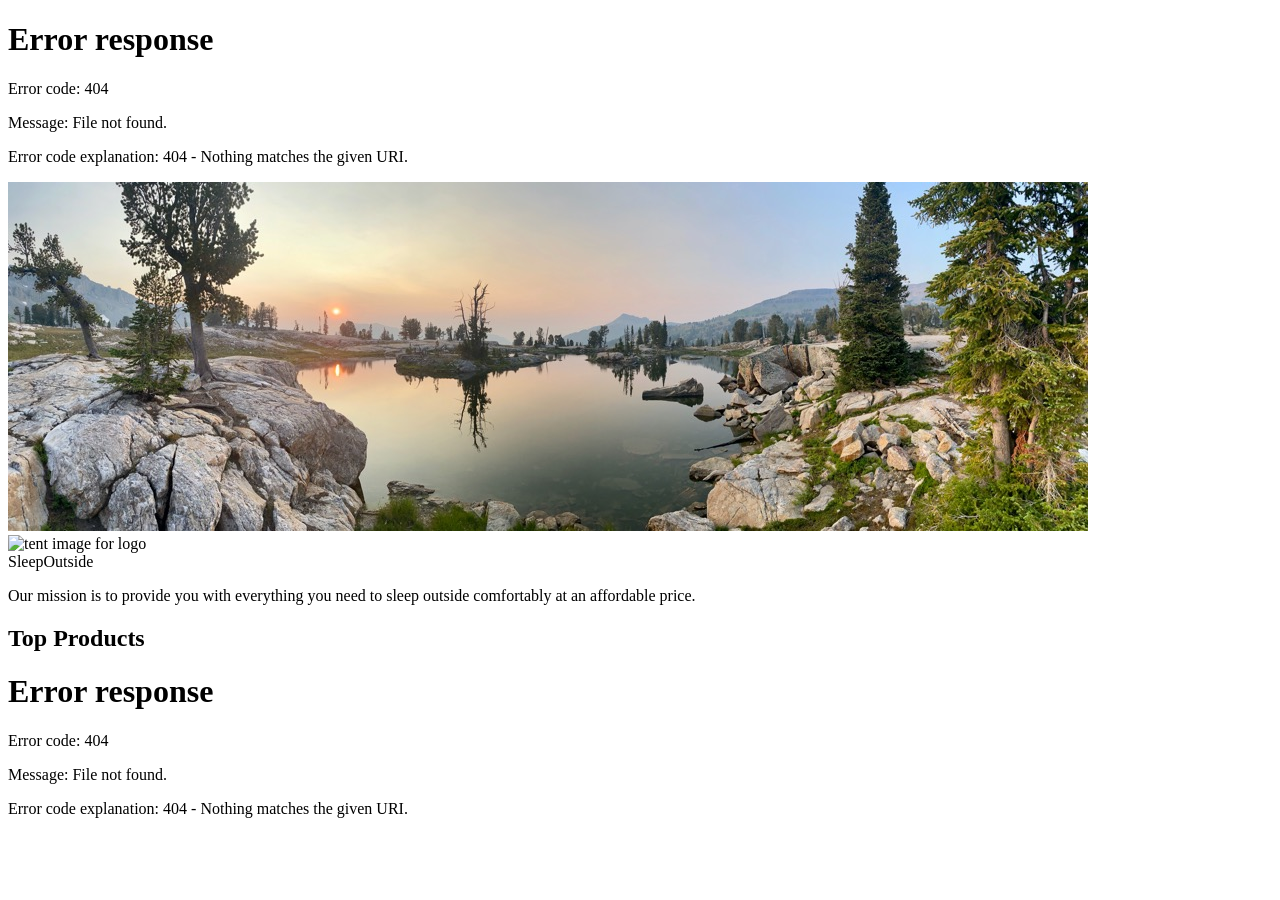
==== src/index.html @ 5a74a84a "Initialize week3-Team" ====
<!doctype html>
<html lang="en">
  <head>
    <meta charset="UTF-8" />
    <meta name="viewport" content="width=device-width, initial-scale=1.0" />
    <title>Sleep Outside | Home</title>
    <link rel="stylesheet" href="/css/style.css" />
    <script src="js/main.js" type="module"></script>
  </head>

  <body>
    <header class="divider" id="main-header"></header>
    <main class="divider">
      <div class="hero">
        <img
          src="/images/banner-sm.jpg"
          srcset="images/banner-sm.jpg 500w, images/banner.jpg"
          alt="image of a high mountain lake"
        />
        <div class="logo logo--square">
          <img src="/images/noun_Tent_2517.svg" alt="tent image for logo" />
          <div>Sleep<span class="highlight">Outside</span></div>
        </div>
        <div class="mission">
          <p>
            Our mission is to provide you with everything you need to sleep
            outside comfortably at an affordable price.
          </p>
        </div>
      </div>

      <section class="products">
        <h2>Top Products</h2>
        <ul class="product-list"></ul>
      </section>
    </main>
    <footer id="main-footer"></footer>
  </body>
</html>
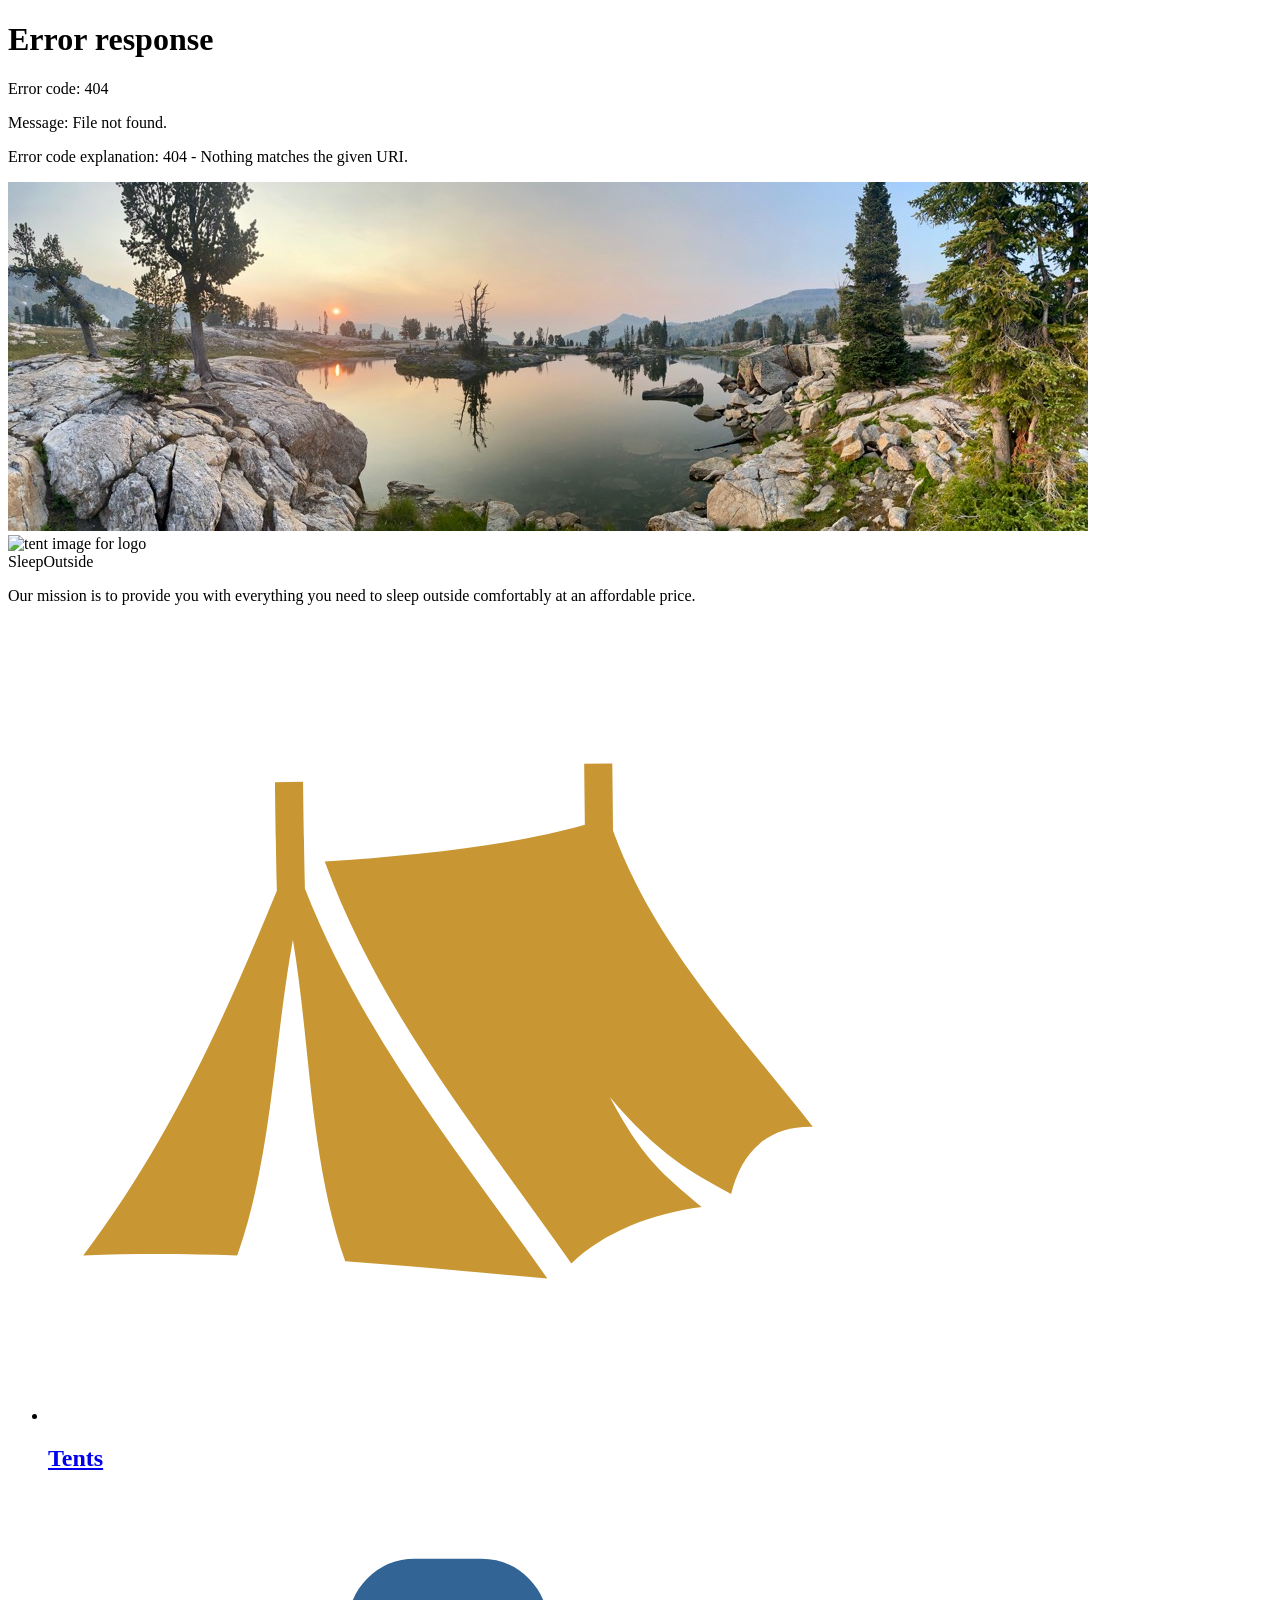
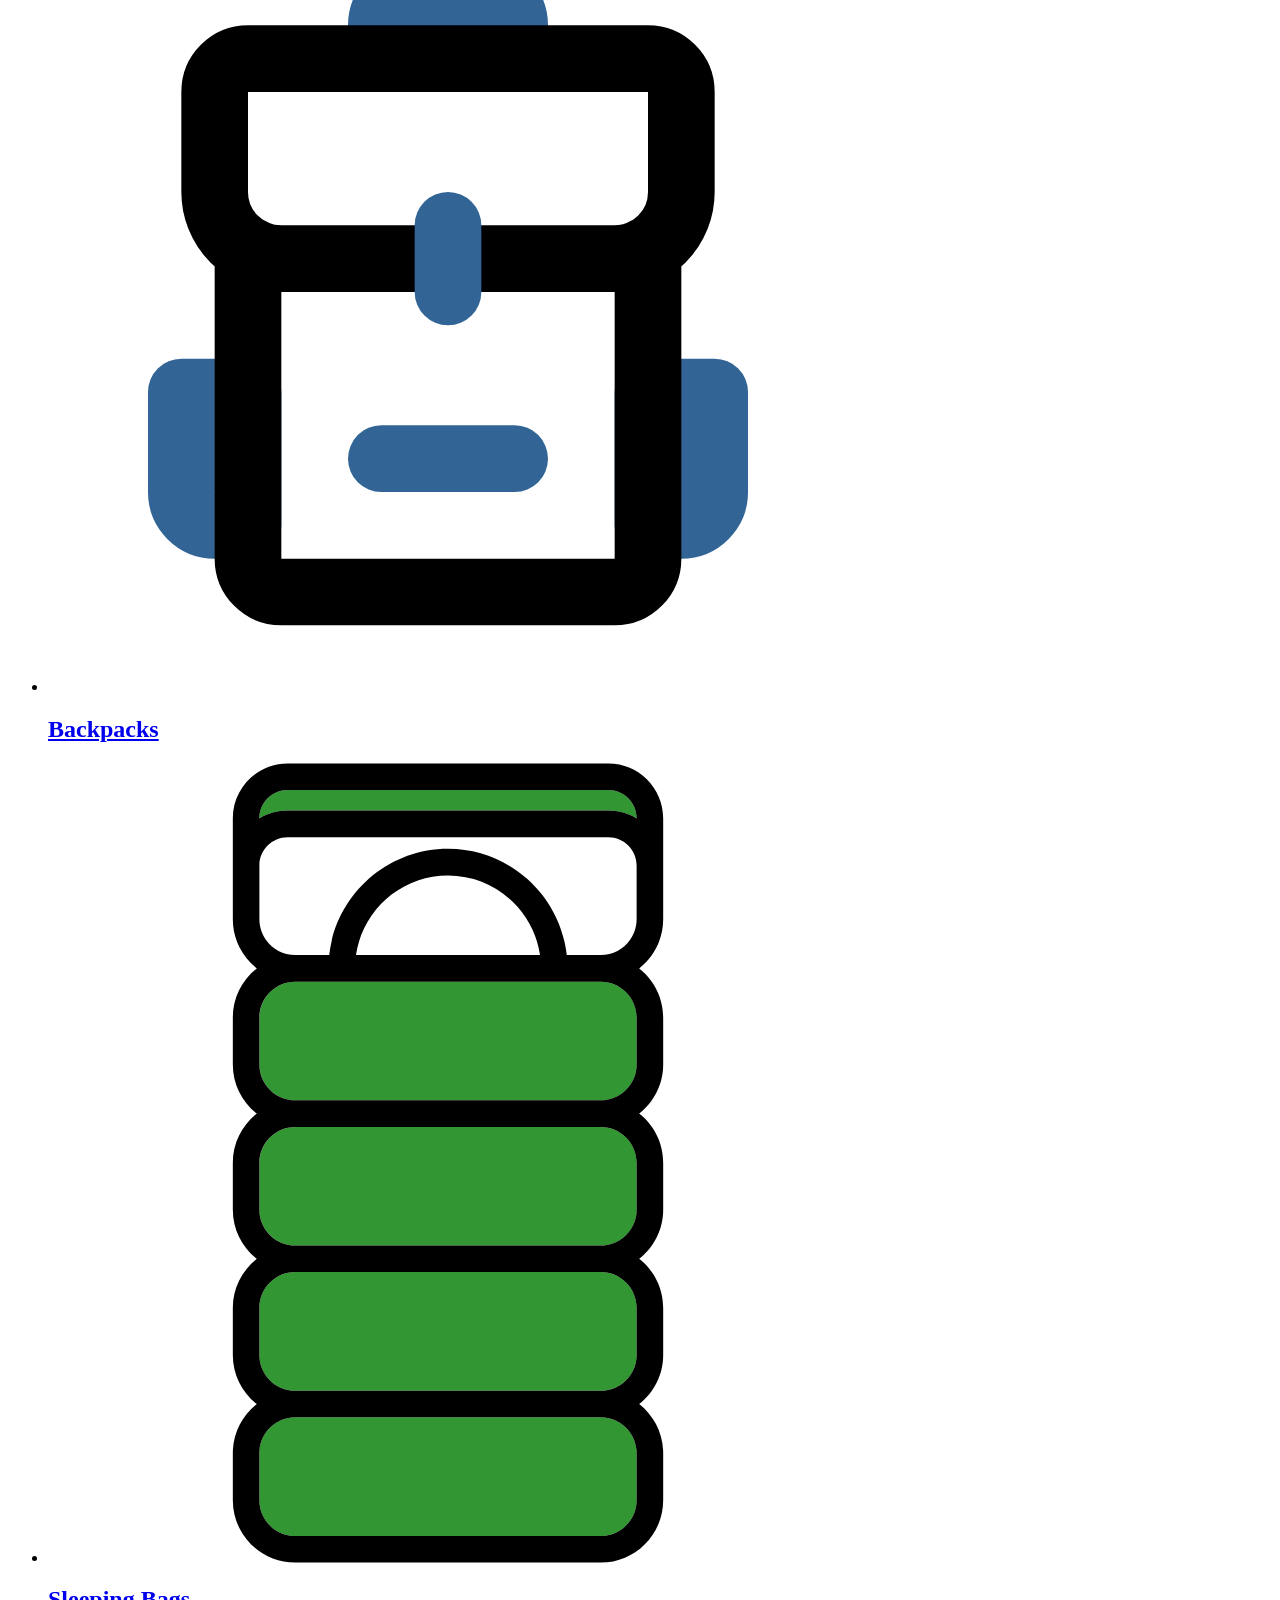
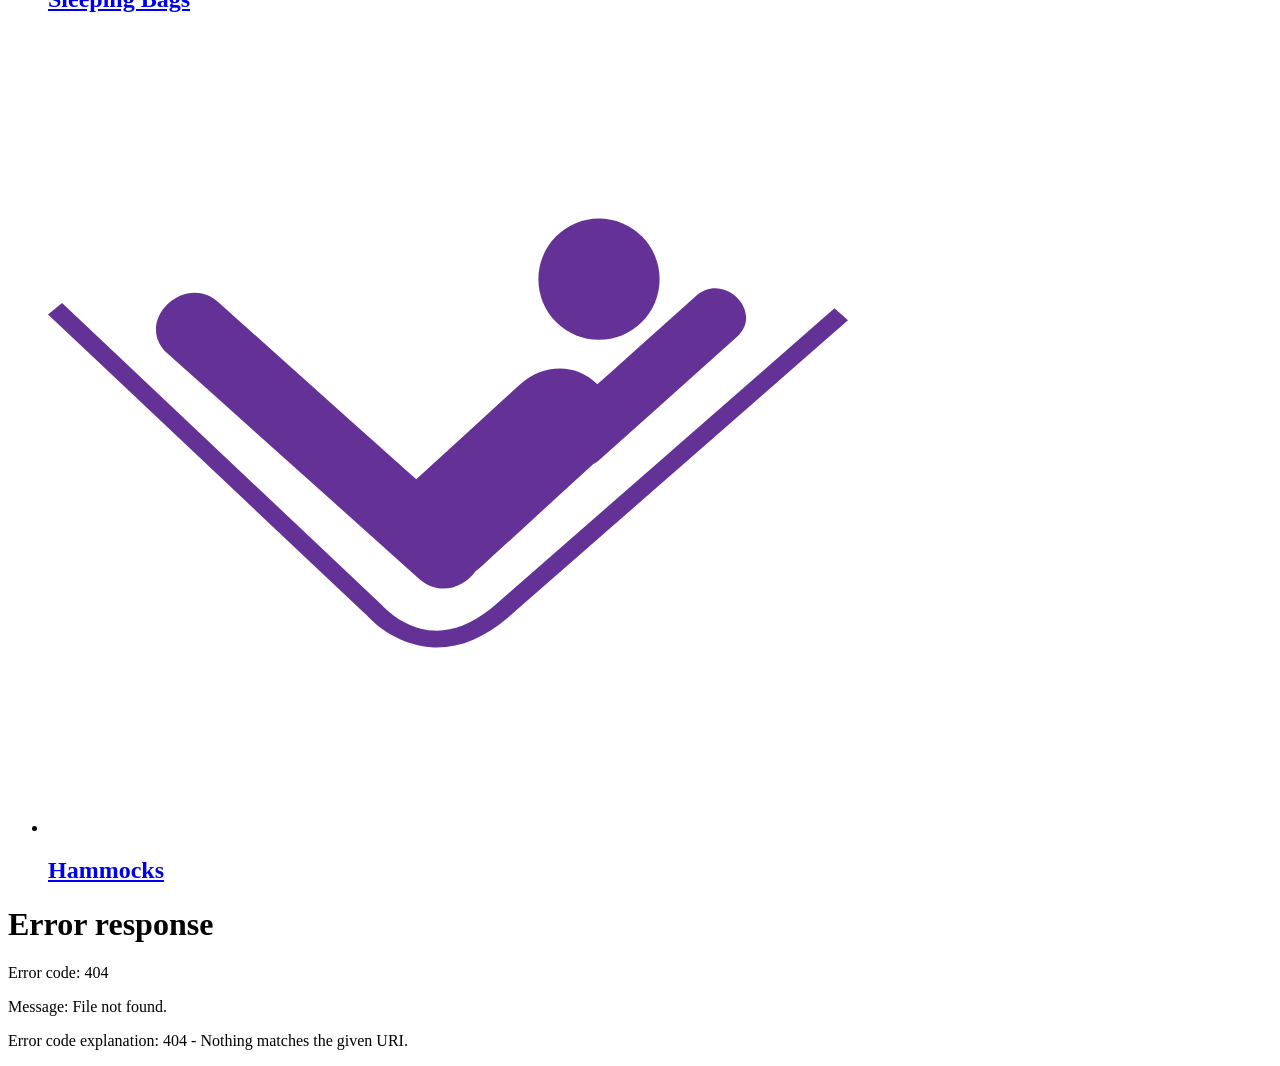
==== commit 835cb5ec: "Initialize week3-Individual" ====
--- a/src/index.html
+++ b/src/index.html
@@ -30,8 +30,32 @@
       </div>
 
       <section class="products">
-        <h2>Top Products</h2>
-        <ul class="product-list"></ul>
+        <ul class="product-grid">
+          <li>
+            <a href="product_listing/index.html?category=tents">
+              <img src="images/category-tents.svg" alt="Tents" />
+              <h2>Tents</h2>
+            </a>
+          </li>
+          <li>
+            <a href="product_listing/index.html?category=backpacks">
+              <img src="images/category-backpacks.svg" alt="Backpacks" />
+              <h2>Backpacks</h2>
+            </a>
+          </li>
+          <li>
+            <a href="product_listing/index.html?category=sleeping-bags">
+              <img src="images/category-sleepingbags.svg" alt="Sleeping Bags" />
+              <h2>Sleeping Bags</h2>
+            </a>
+          </li>
+          <li>
+            <a href="product_listing/index.html?category=hammocks">
+              <img src="images/category-hammocks.svg" alt="Hammocks" />
+              <h2>Hammocks</h2>
+            </a>
+          </li>
+        </ul>
       </section>
     </main>
     <footer id="main-footer"></footer>
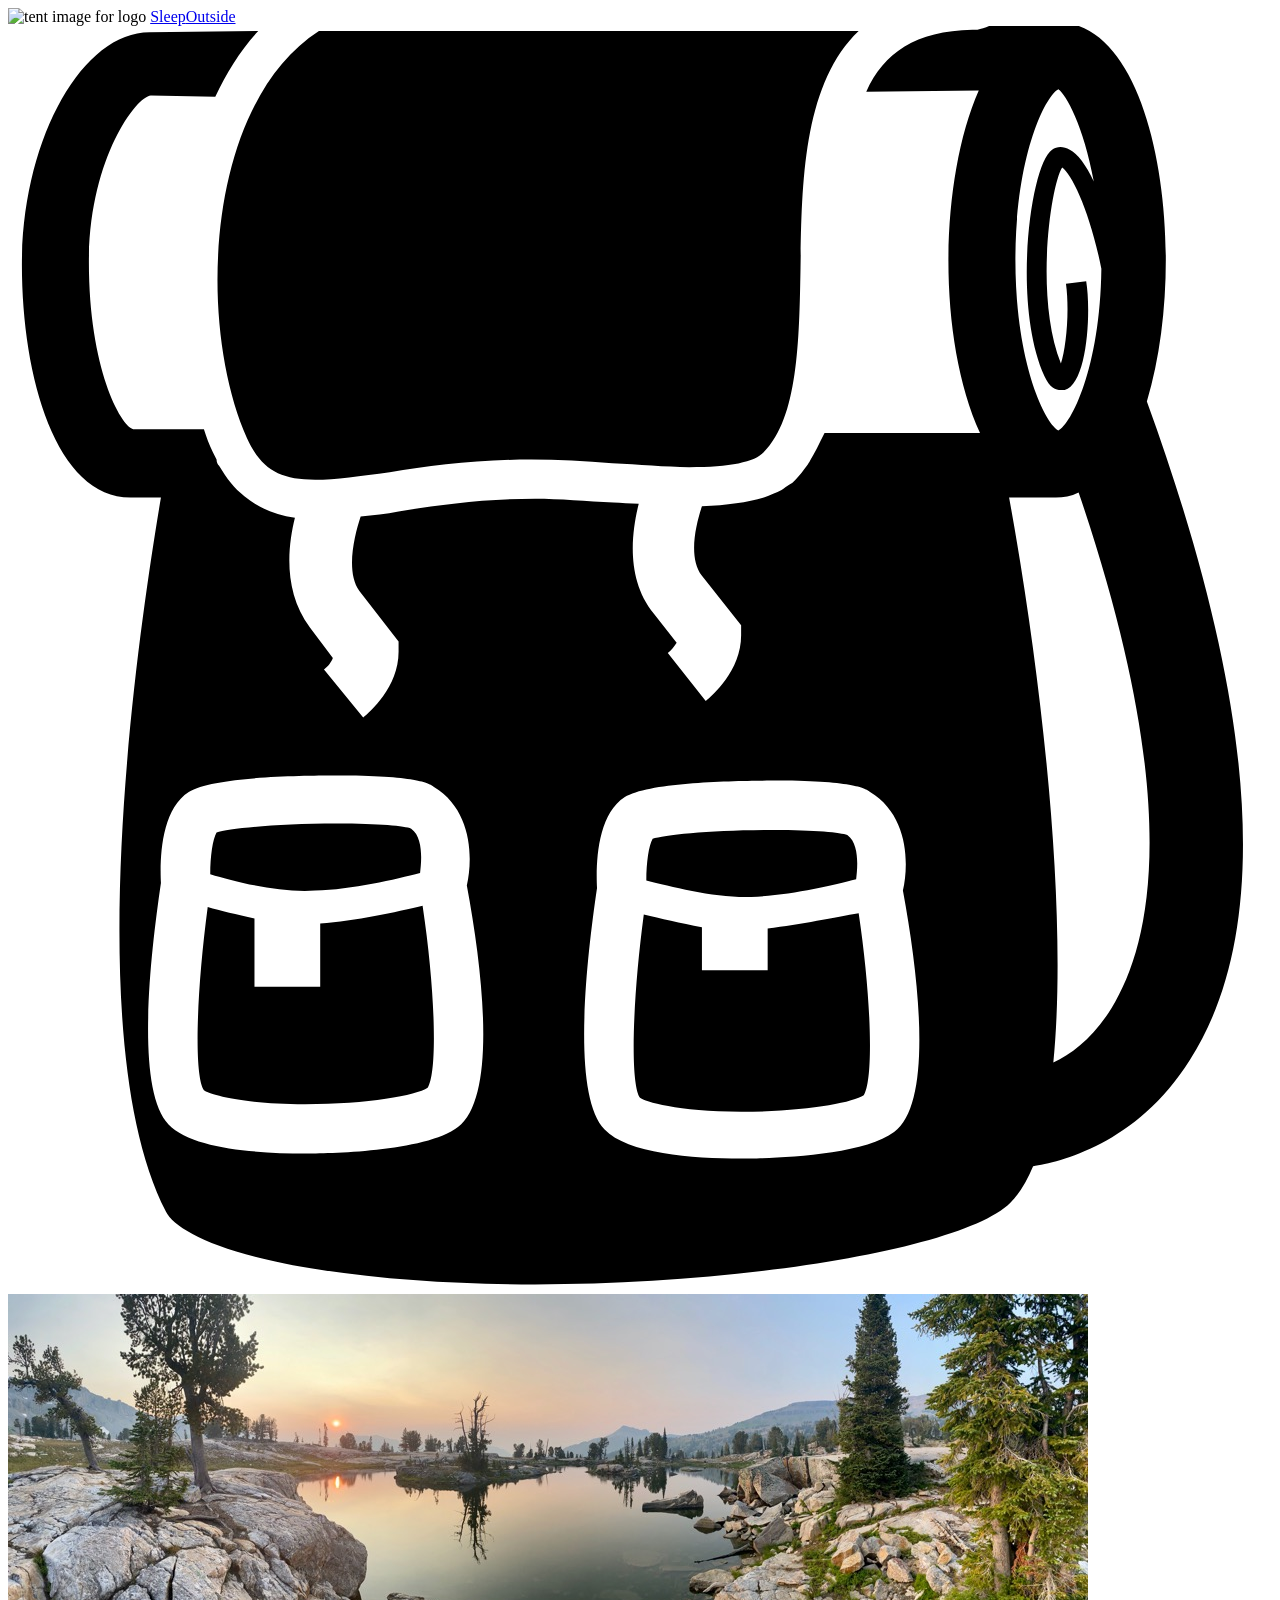
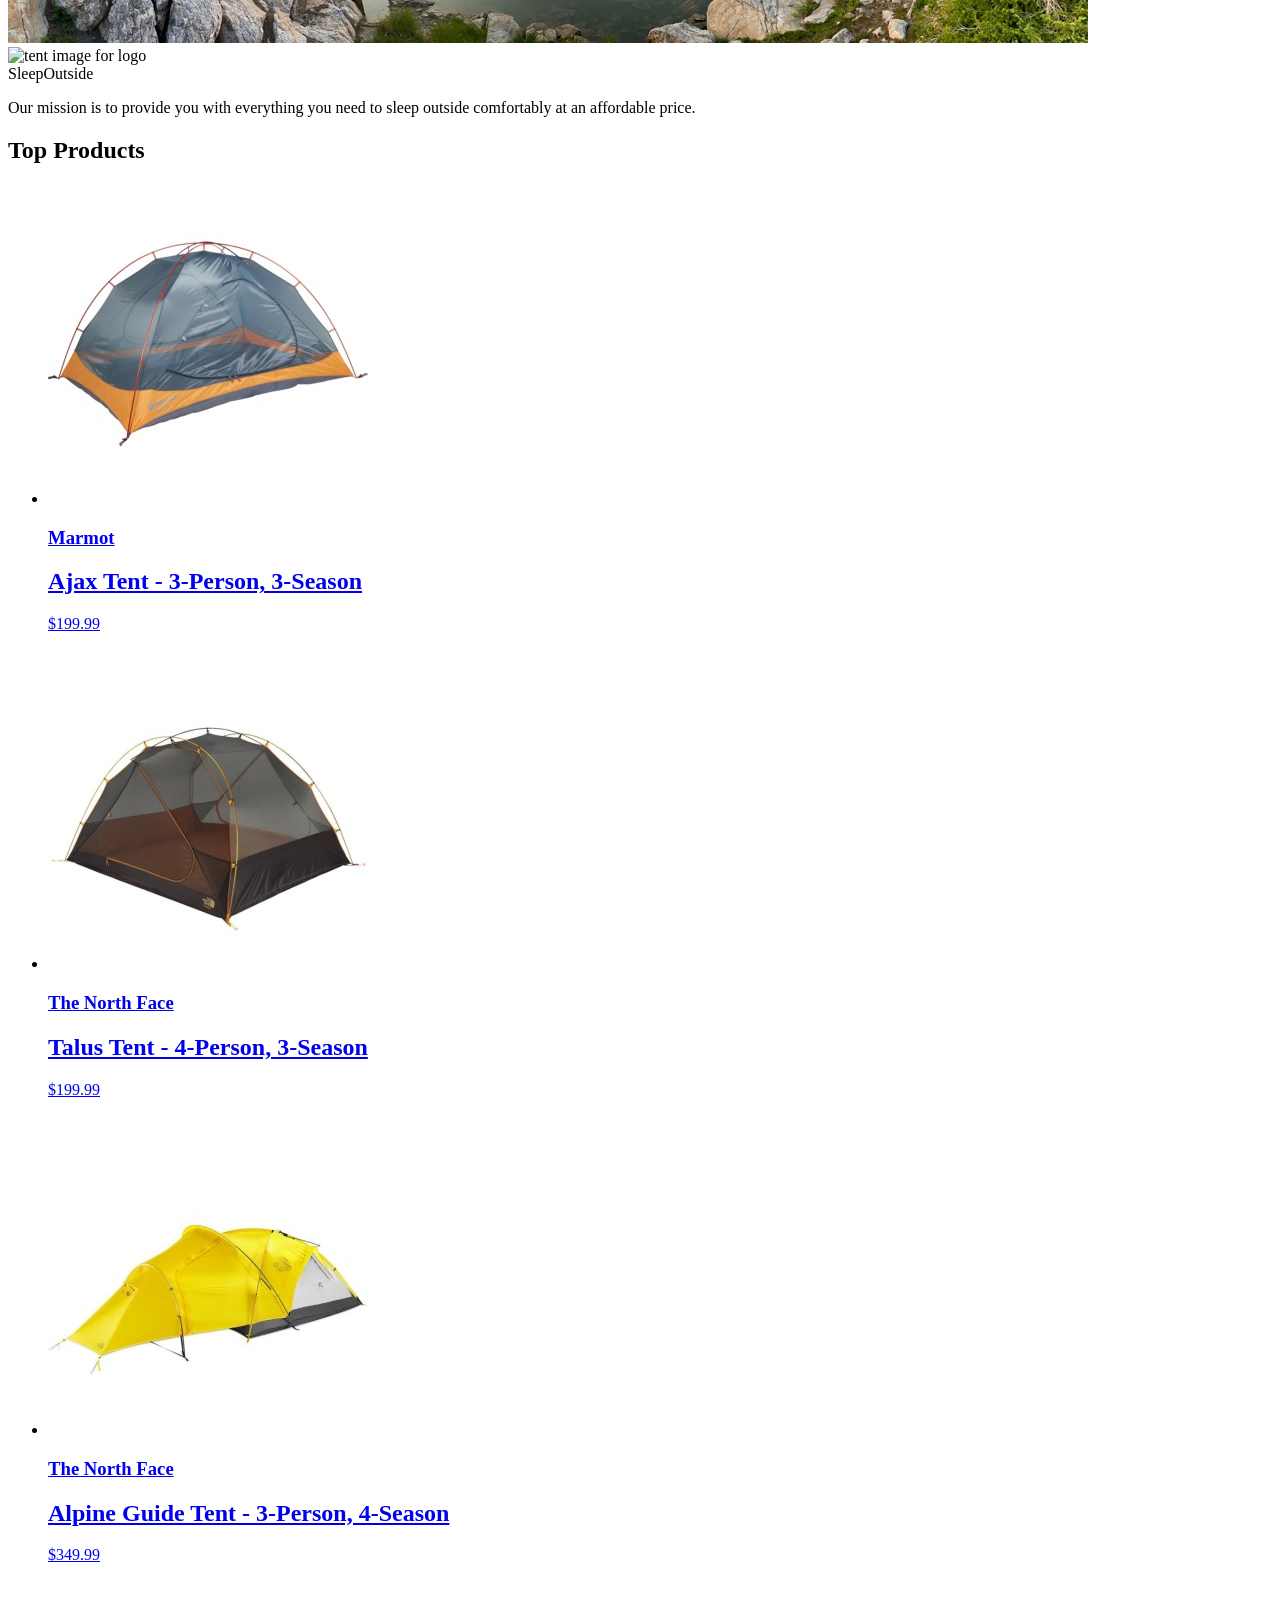
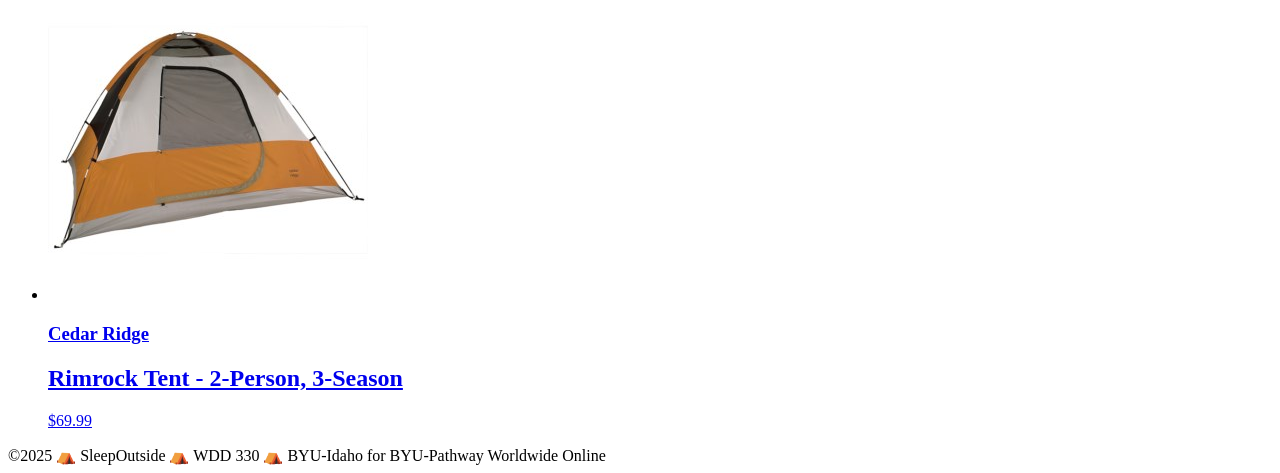
==== commit 64fb1cd0: "Initialize week2-Individual" ====
--- a/src/index.html
+++ b/src/index.html
@@ -9,7 +9,39 @@
   </head>
 
   <body>
-    <header class="divider" id="main-header"></header>
+    <header class="divider">
+      <div class="logo">
+        <img src="/images/noun_Tent_2517.svg" alt="tent image for logo" />
+        <a href="index.html"> Sleep<span class="highlight">Outside</span></a>
+      </div>
+      <div class="cart">
+        <a href="cart/index.html">
+          <svg xmlns="http://www.w3.org/2000/svg" viewBox="0 0 100 100">
+            <path
+              d="M18.9 32.6c1.1 2.4 2.5 3.3 5.4 3.3 1.6 0 3.6-0.3 5.9-0.6 3.2-0.5 6.9-1 11.2-1 2.1 0 4.3 0.1 6.4 0.3 2.1 0.1 4.2 0.3 6.1 0.3 3.2 0 5.2-0.4 5.9-1.2 2.7-2.7 2.8-8.8 2.9-14.6 0.1-6.7 0.2-14.5 4.6-18.7 -0.5 0-1 0-1.6 0 -14.2 0-37.5 0-41.1 0C15.6 6.2 14.9 23.6 18.9 32.6z"
+            />
+            <path
+              d="M90.1 29.7c1-3.3 1.5-7.3 1.5-11.2 0-9-2.7-18.8-8.6-18.8 -0.1 0-0.2 0-0.3 0L77.8-0.1c-0.3 0.2-0.8 0.3-1.1 0.4 0 0 0 0 0 0 -0.2 0-0.3 0-0.4 0 -4.5 0.1-7 1.8-8.4 4.9l8.9-0.1c-1.6 3.6-2.4 8.7-2.4 13.5 0 4.9 0.8 9.9 2.5 13.6l-12.3 0c-0.2 0.4-0.4 0.8-0.6 1.2 -0.2 0.4-0.4 0.7-0.6 1.1 -0.1 0.1-0.1 0.2-0.2 0.3 -0.3 0.4-0.5 0.7-0.9 1.1 0 0 0 0 0 0 0 0-0.1 0.1-0.1 0.1 -0.1 0.1-0.2 0.2-0.4 0.3 -0.2 0.1-0.4 0.3-0.6 0.4 0 0 0 0 0 0 -0.4 0.2-0.9 0.4-1.4 0.6 -1.3 0.4-2.9 0.6-4.9 0.7 -0.5 1.5-1.1 4.1 0 5.5l3.1 3.9 0 0.8c0 2.8-2.3 4.8-2.8 5.2l-3-3.8c0.3-0.2 0.5-0.5 0.7-0.8l-1.8-2.3c-2.2-2.7-1.8-6.3-1.2-8.7 -0.7 0-1.4-0.1-2-0.1 -2.1-0.1-4.3-0.3-6.2-0.3 -4.1 0-7.7 0.5-10.8 1 -1 0.2-2 0.3-3 0.4 -0.5 1.5-1.2 4.4-0.1 5.9l3.1 4 0 0.8c0 2.8-2.3 4.8-2.8 5.2l-3.1-3.8c0.3-0.2 0.6-0.6 0.7-0.9l-1.8-2.4c-2.1-2.8-1.8-6.3-1.2-8.7 -1.6-0.2-2.9-0.8-4-1.7h0c-0.8-0.6-1.4-1.4-2-2.4 -0.1-0.1-0.2-0.3-0.2-0.5 -0.1-0.2-0.2-0.4-0.3-0.6 -0.3-0.6-0.5-1.2-0.7-1.8l-5.6 0c-1-0.3-3.5-4.8-3.5-13.2 0-8.1 3.7-13.1 4.9-13.2L16.4 5.6c0.9-1.9 2-3.7 3.4-5.2L11.2 0.5c-5.4 0-10.1 8.6-10.1 18.4 0 8.9 2.7 18.4 8.6 18.4h2.4c-1.8 10.7-6.6 43 0.4 56.5 0.7 1.4 4.3 3.4 12.2 4.6 20.2 3.1 49.8-0.5 54.6-5.3 0.7-0.7 1.3-1.7 1.8-2.9 2-0.3 8.2-1.7 12.4-8.4C100.1 71.5 98.9 53.9 90.1 29.7zM35.6 87.1c-2.6 2-10.5 2.1-12.1 2.1 0 0 0 0 0 0 -3.9 0-9-0.4-10.8-2.3 -2.6-2.7-1.5-13-0.6-19.1 -0.1-1.9 0-5.8 2.2-7.2 1.9-1.2 8.7-1.3 11.6-1.3 6.4 0 7.4 0.6 7.8 0.9 3 1.8 3.1 5.6 2.6 7.8C37.7 75.5 38.6 84.8 35.6 87.1zM70.1 87.5c-2.6 2-10.5 2.1-12.1 2.1 0 0 0 0 0 0 -3.9 0-9-0.4-10.8-2.3 -2.6-2.7-1.5-13-0.6-19.1 -0.1-1.9 0-5.8 2.2-7.2 1.9-1.2 8.7-1.3 11.6-1.3 6.4 0 7.4 0.6 7.8 0.9 3 1.8 3.1 5.6 2.6 7.8C72.2 76 73.1 85.3 70.1 87.5zM85.9 12.3c-0.6-1.3-1.3-2.2-1.9-2.5 -0.5-0.3-1-0.3-1.4 0 -1.7 1.1-3.2 12.2-0.6 17.9 0.4 0.9 0.9 1.1 1.3 1.1 0.1 0 0.2 0 0.3 0 1.8-0.5 2.1-6.2 1.7-8.6l-1.6 0.2c0.3 2.2 0 5.1-0.4 6.3 -2.1-5.3-0.8-14.1 0.1-15.5 0.8 0.6 2.2 3.5 3.1 8 -0.1 7.9-2.4 12.3-3.4 12.8 -1-0.5-3.4-5.2-3.4-13.5 0-8.3 2.4-13 3.4-13.5C83.7 5.4 85.1 7.9 85.9 12.3zM87.3 77.7c-1.4 2.3-3.1 3.6-4.6 4.3 1.2-12.2-1-31-3.5-44.7h3.3c0.1 0 0.3 0 0.4 0 0.6 0 1.2-0.1 1.8-0.4C92.8 60.7 90.7 72.2 87.3 77.7z"
+            />
+            <path
+              d="M24.7 71v5h-5.2v-5.4c-1.4-0.3-2.7-0.6-3.7-0.9 -0.9 6.8-1.1 13.3-0.3 14.5 0.4 0.3 2.9 1.1 8 1.1h0c5 0 8.8-0.7 9.7-1.3 0.8-1.3 0.6-7.7-0.4-14.4C30.7 70.1 27.5 70.8 24.7 71z"
+            />
+            <path
+              d="M58.8 68.9c2.9-0.1 6.4-0.9 8.3-1.4 0.1-0.8 0.3-2.8-0.7-3.5 -0.5-0.2-2.5-0.4-5.9-0.4 -4.9 0-8.6 0.4-9.5 0.7 -0.3 0.5-0.5 1.9-0.5 3.3C52.5 68.1 56 69 58.8 68.9z"
+            />
+            <path
+              d="M24.3 68.4c2.9-0.1 6.4-0.9 8.3-1.4 0.1-0.8 0.3-2.8-0.7-3.5 -0.5-0.2-2.5-0.4-5.9-0.4 -4.9 0-8.6 0.4-9.5 0.7 -0.3 0.5-0.5 1.9-0.5 3.3C18 67.7 21.5 68.6 24.3 68.4z"
+            />
+            <path
+              d="M60.1 71.4v3.3h-5.2v-3.4c-1.7-0.3-3.3-0.7-4.6-1 -0.9 6.8-1.1 13.3-0.3 14.5 0.4 0.3 2.9 1.1 8 1.1h0c5 0 8.8-0.7 9.7-1.3 0.8-1.3 0.6-7.7-0.4-14.4C65.5 70.5 62.7 71.1 60.1 71.4z"
+            />
+
+            <!-- <text x="0" y="115" fill="#000000" font-size="5px" font-weight="bold" font-family="'Helvetica Neue', Helvetica, Arial-Unicode, Arial, Sans-serif">Created by Natalia Woodroffe</text>
+            <text x="0" y="120" fill="#000000" font-size="5px" font-weight="bold" font-family="'Helvetica Neue', Helvetica, Arial-Unicode, Arial, Sans-serif">from the Noun Project</text> -->
+          </svg>
+        </a>
+      </div>
+    </header>
     <main class="divider">
       <div class="hero">
         <img
@@ -28,36 +60,60 @@
           </p>
         </div>
       </div>
-
+      
       <section class="products">
-        <ul class="product-grid">
-          <li>
-            <a href="product_listing/index.html?category=tents">
-              <img src="images/category-tents.svg" alt="Tents" />
-              <h2>Tents</h2>
+        <h2>Top Products</h2>
+        <ul class="product-list">
+          <li class="product-card">
+            <a href="product_pages/?product=880RR">
+              <img
+                src="images/tents/marmot-ajax-tent-3-person-3-season-in-pale-pumpkin-terracotta~p~880rr_01~320.jpg"
+                alt="Marmot Ajax tent"
+              />
+              <h3 class="card__brand">Marmot</h3>
+              <h2 class="card__name">Ajax Tent - 3-Person, 3-Season</h2>
+              <p class="product-card__price">$199.99</p>
             </a>
           </li>
-          <li>
-            <a href="product_listing/index.html?category=backpacks">
-              <img src="images/category-backpacks.svg" alt="Backpacks" />
-              <h2>Backpacks</h2>
+          <li class="product-card">
+            <a href="product_pages/?product=985RF">
+              <img
+                src="images/tents/the-north-face-talus-tent-4-person-3-season-in-golden-oak-saffron-yellow~p~985rf_01~320.jpg"
+                alt="Talus Tent - 4-Person, 3-Season"
+              />
+              <h3 class="card__brand">The North Face</h3>
+              <h2 class="card__name">Talus Tent - 4-Person, 3-Season</h2>
+              <p class="product-card__price">$199.99</p>
             </a>
           </li>
-          <li>
-            <a href="product_listing/index.html?category=sleeping-bags">
-              <img src="images/category-sleepingbags.svg" alt="Sleeping Bags" />
-              <h2>Sleeping Bags</h2>
+          <li class="product-card">
+            <a href="product_pages/?product=985PR">
+              <img
+                src="images/tents/the-north-face-alpine-guide-tent-3-person-4-season-in-canary-yellow-high-rise-grey~p~985pr_01~320.jpg"
+                alt="Alpine Guide Tent - 3-Person, 4-Season"
+              />
+              <h3 class="card__brand">The North Face</h3>
+              <h2 class="card__name">Alpine Guide Tent - 3-Person, 4-Season</h2>
+              <p class="product-card__price">$349.99</p>
             </a>
           </li>
-          <li>
-            <a href="product_listing/index.html?category=hammocks">
-              <img src="images/category-hammocks.svg" alt="Hammocks" />
-              <h2>Hammocks</h2>
+          <li class="product-card">
+            <a href="product_pages/?product=344YJ">
+              <img
+                src="images/tents/cedar-ridge-rimrock-tent-2-person-3-season-in-rust-clay~p~344yj_01~320.jpg"
+                alt="Rimrock Tent - 2-Person, 3-Season"
+              />
+              <h3 class="card__brand">Cedar Ridge</h3>
+              <h2 class="card__name">Rimrock Tent - 2-Person, 3-Season</h2>
+              <p class="product-card__price">$69.99</p>
             </a>
           </li>
         </ul>
       </section>
     </main>
-    <footer id="main-footer"></footer>
+    <footer>
+      &copy;2025 ⛺ SleepOutside ⛺ WDD 330 ⛺ BYU-Idaho for BYU-Pathway
+      Worldwide Online
+    </footer>
   </body>
 </html>
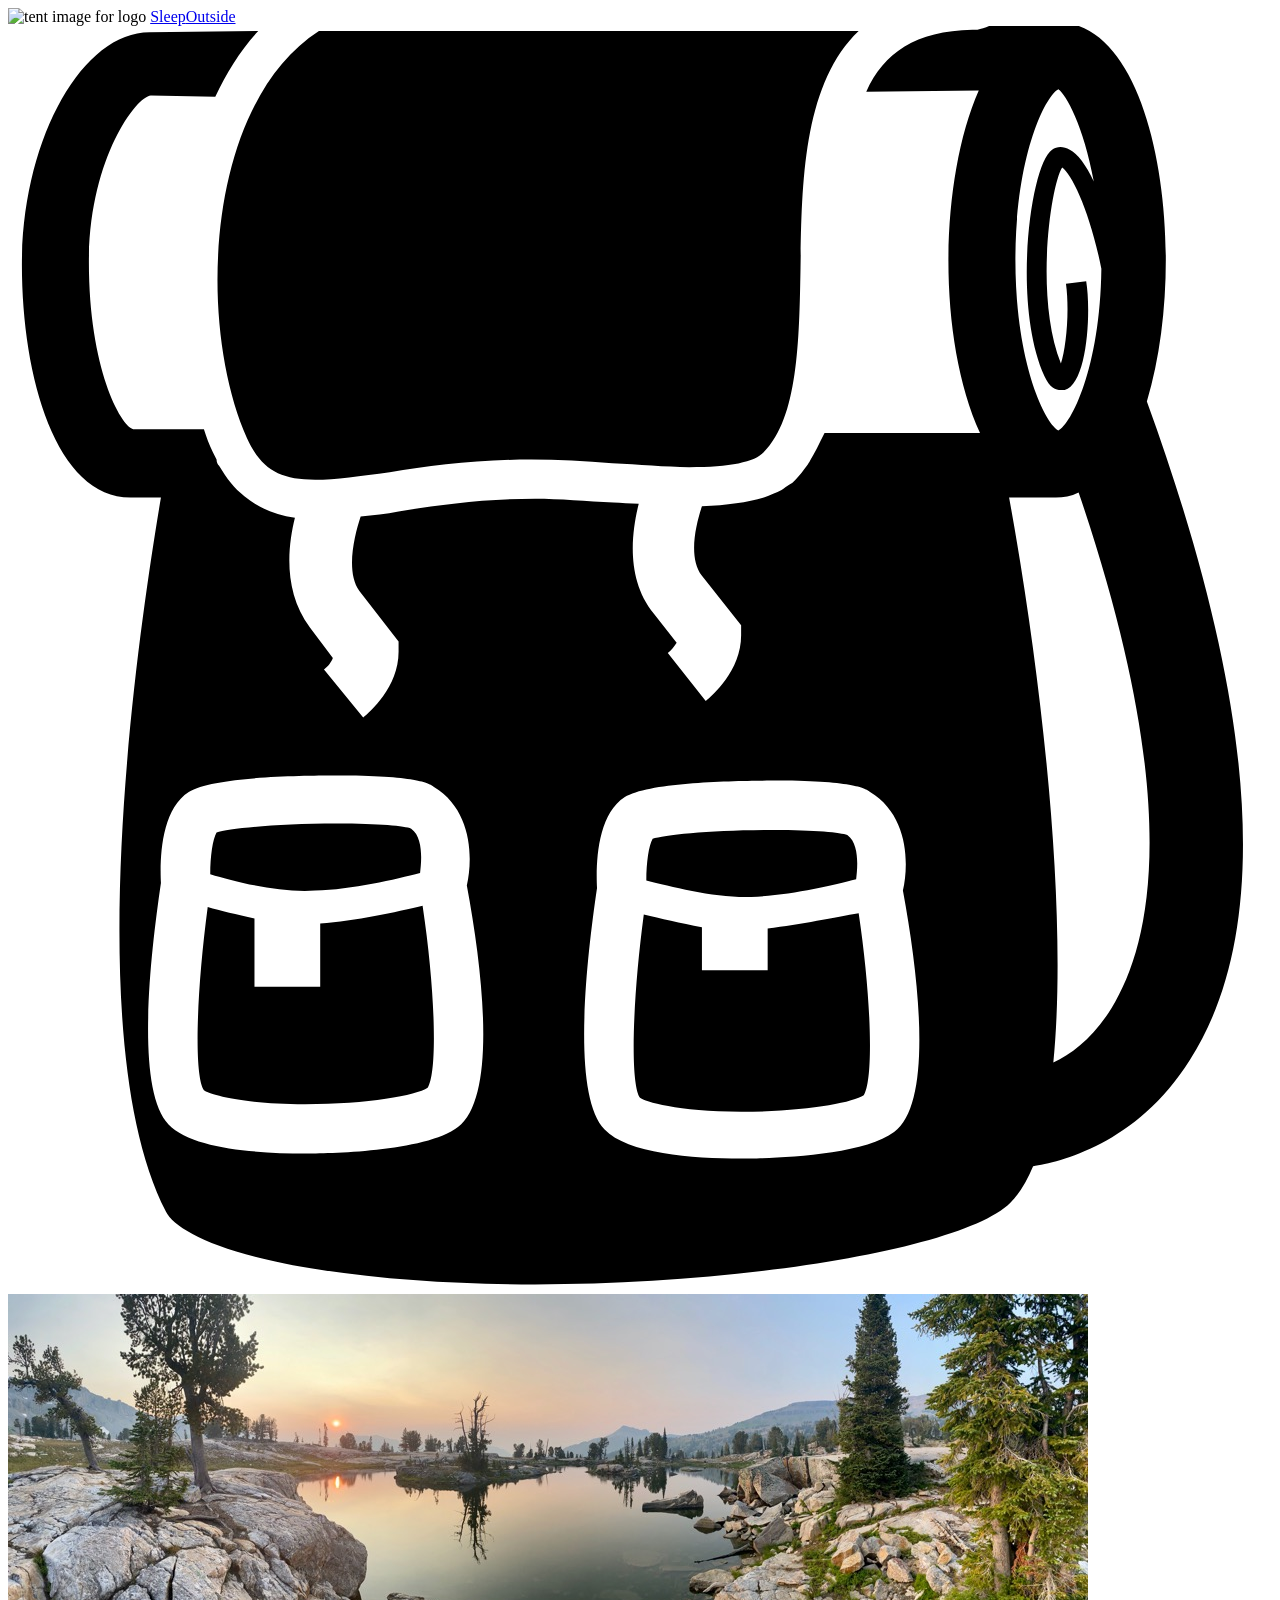
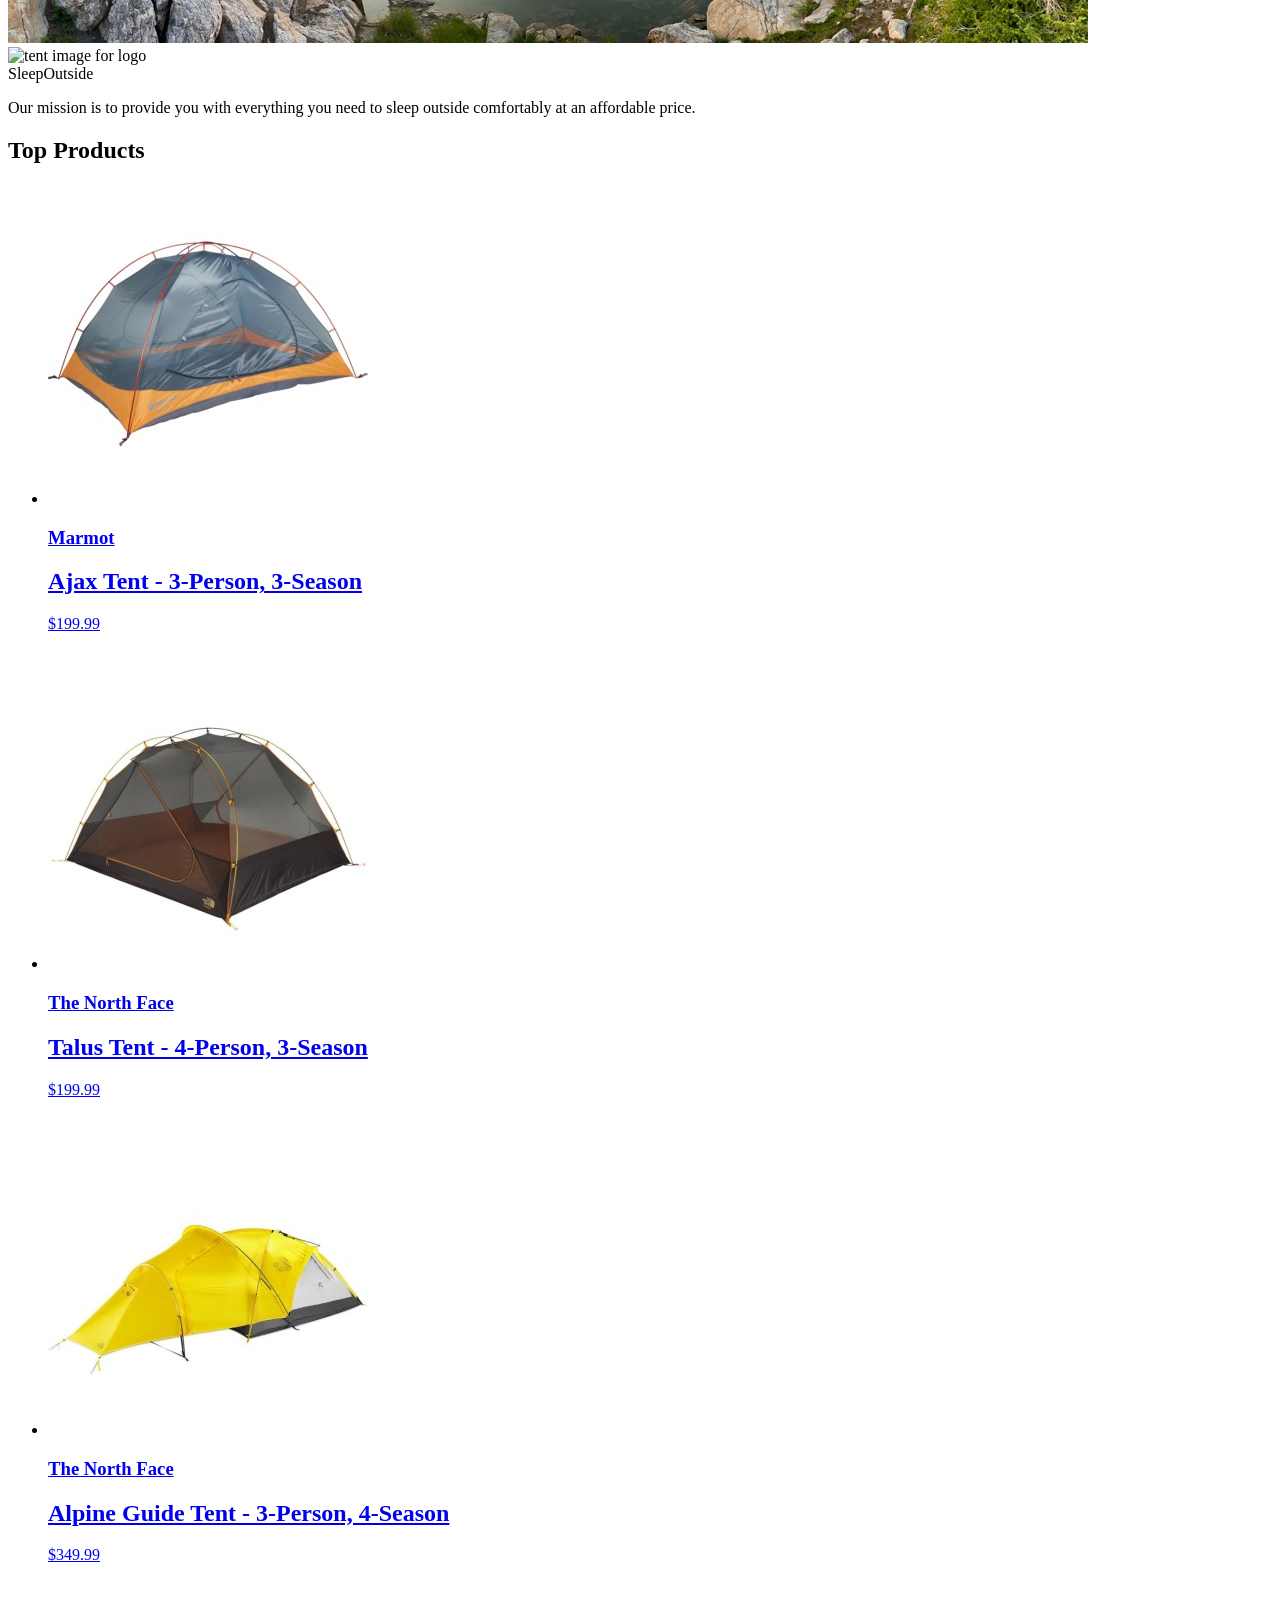
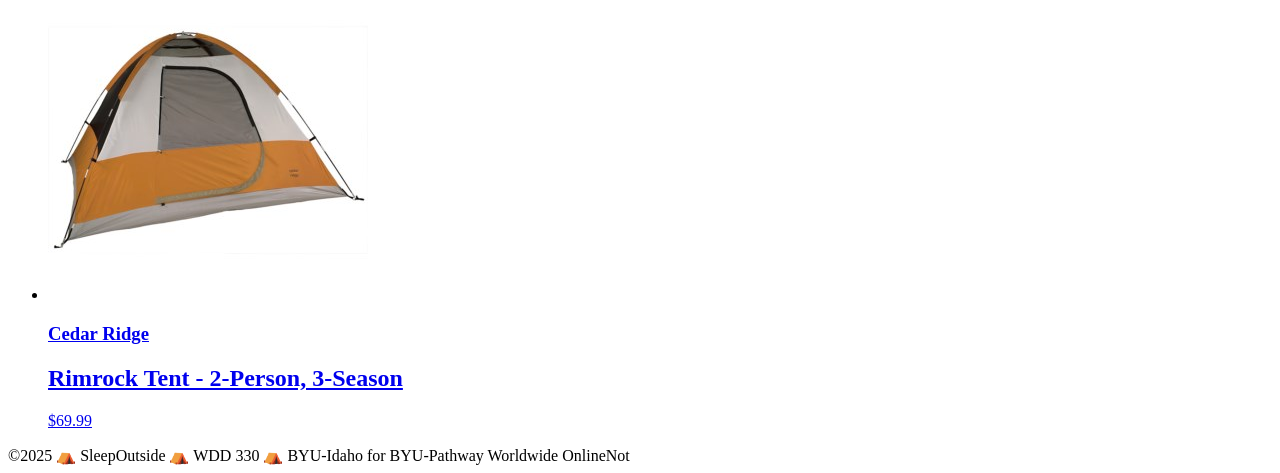
==== commit 3568d6db: "Initialize week1" ====
--- a/src/index.html
+++ b/src/index.html
@@ -5,9 +5,7 @@
     <meta name="viewport" content="width=device-width, initial-scale=1.0" />
     <title>Sleep Outside | Home</title>
     <link rel="stylesheet" href="/css/style.css" />
-    <script src="js/main.js" type="module"></script>
   </head>
-
   <body>
     <header class="divider">
       <div class="logo">
@@ -60,60 +58,61 @@
           </p>
         </div>
       </div>
-      
+
       <section class="products">
         <h2>Top Products</h2>
         <ul class="product-list">
           <li class="product-card">
-            <a href="product_pages/?product=880RR">
+            <a href="product_pages/marmot-ajax-3.html">
               <img
                 src="images/tents/marmot-ajax-tent-3-person-3-season-in-pale-pumpkin-terracotta~p~880rr_01~320.jpg"
                 alt="Marmot Ajax tent"
               />
               <h3 class="card__brand">Marmot</h3>
               <h2 class="card__name">Ajax Tent - 3-Person, 3-Season</h2>
-              <p class="product-card__price">$199.99</p>
-            </a>
+              <p class="product-card__price">$199.99</p></a
+            >
           </li>
           <li class="product-card">
-            <a href="product_pages/?product=985RF">
+            <a href="product_pages/northface-talus-4.html">
               <img
                 src="images/tents/the-north-face-talus-tent-4-person-3-season-in-golden-oak-saffron-yellow~p~985rf_01~320.jpg"
                 alt="Talus Tent - 4-Person, 3-Season"
               />
               <h3 class="card__brand">The North Face</h3>
               <h2 class="card__name">Talus Tent - 4-Person, 3-Season</h2>
-              <p class="product-card__price">$199.99</p>
-            </a>
+              <p class="product-card__price">$199.99</p></a
+            >
           </li>
+
           <li class="product-card">
-            <a href="product_pages/?product=985PR">
+            <a href="product_pages/northface-alpine-3.html">
               <img
                 src="images/tents/the-north-face-alpine-guide-tent-3-person-4-season-in-canary-yellow-high-rise-grey~p~985pr_01~320.jpg"
                 alt="Alpine Guide Tent - 3-Person, 4-Season"
               />
               <h3 class="card__brand">The North Face</h3>
               <h2 class="card__name">Alpine Guide Tent - 3-Person, 4-Season</h2>
-              <p class="product-card__price">$349.99</p>
-            </a>
+              <p class="product-card__price">$349.99</p></a
+            >
           </li>
           <li class="product-card">
-            <a href="product_pages/?product=344YJ">
+            <a href="product_pages/cedar-ridge-rimrock-2.html">
               <img
                 src="images/tents/cedar-ridge-rimrock-tent-2-person-3-season-in-rust-clay~p~344yj_01~320.jpg"
                 alt="Rimrock Tent - 2-Person, 3-Season"
               />
               <h3 class="card__brand">Cedar Ridge</h3>
               <h2 class="card__name">Rimrock Tent - 2-Person, 3-Season</h2>
-              <p class="product-card__price">$69.99</p>
-            </a>
+              <p class="product-card__price">$69.99</p></a
+            >
           </li>
         </ul>
       </section>
     </main>
     <footer>
       &copy;2025 ⛺ SleepOutside ⛺ WDD 330 ⛺ BYU-Idaho for BYU-Pathway
-      Worldwide Online
+      Worldwide OnlineNot
     </footer>
   </body>
 </html>
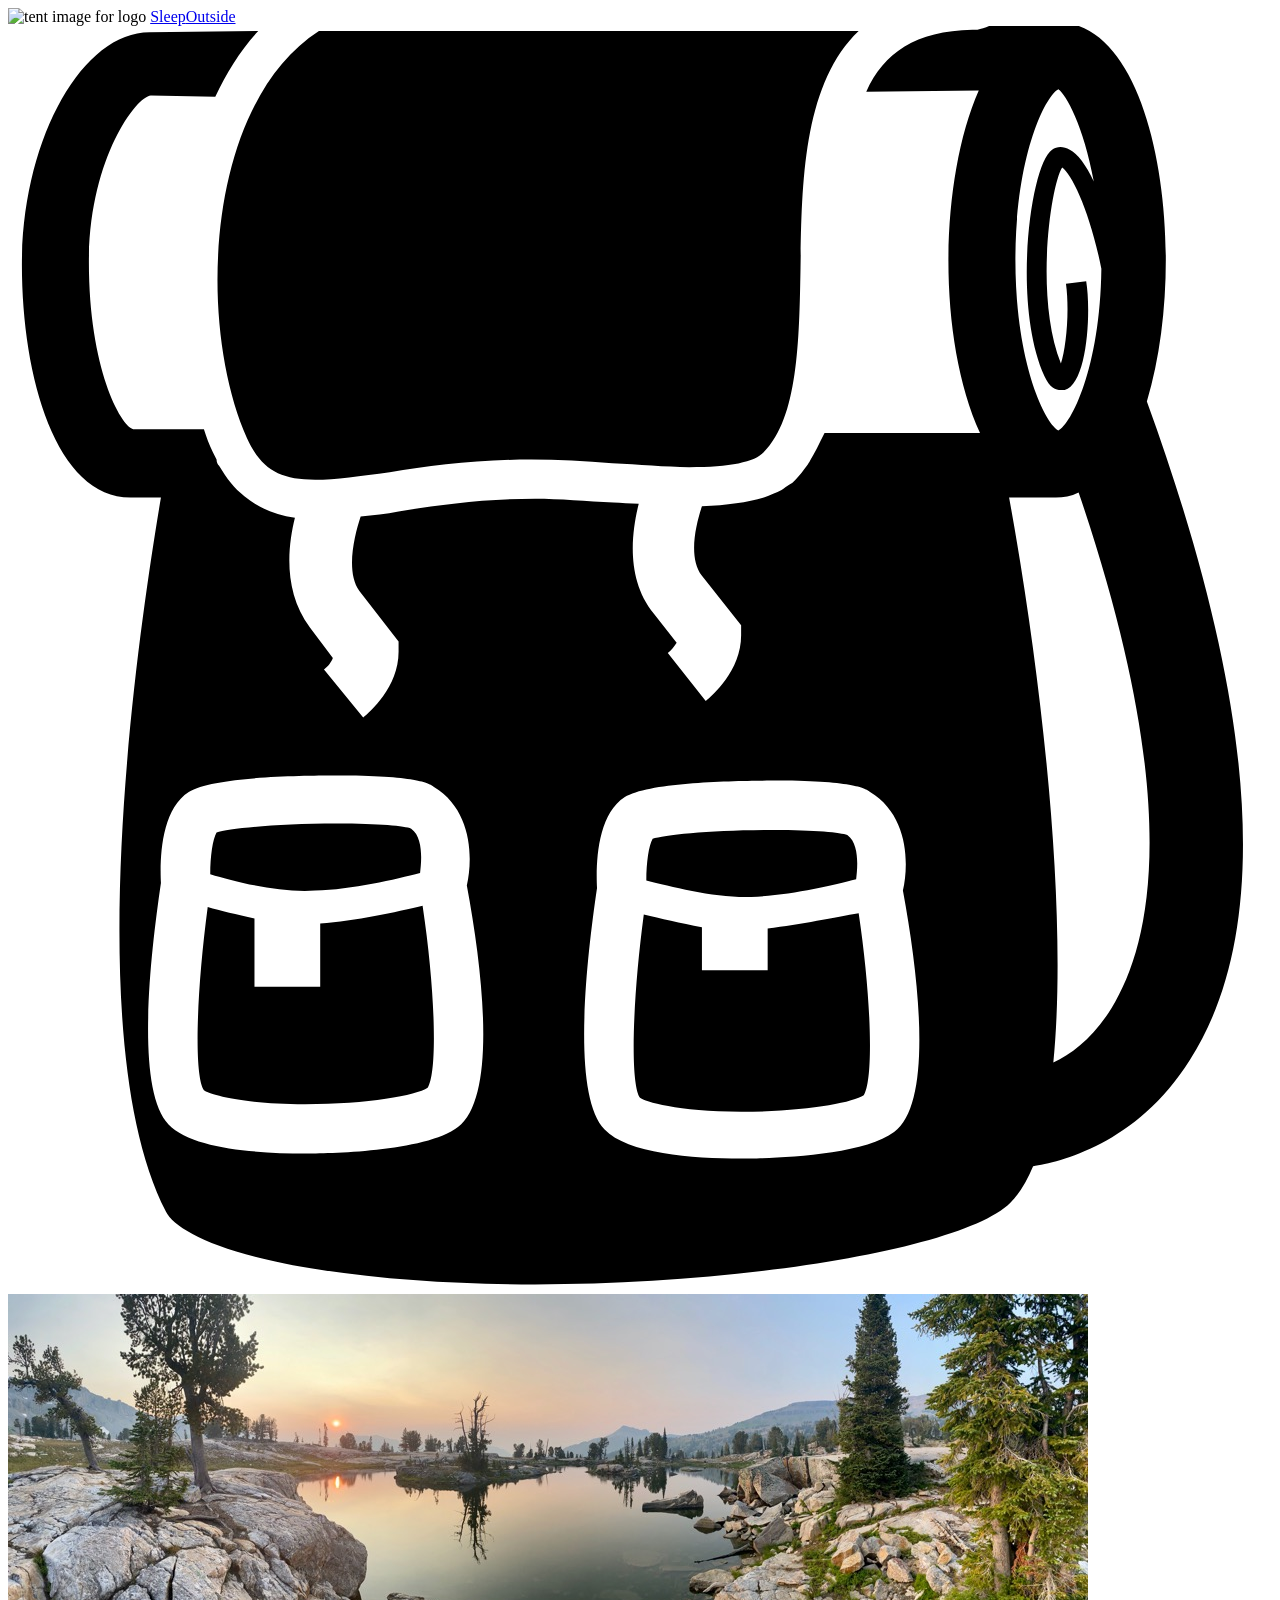
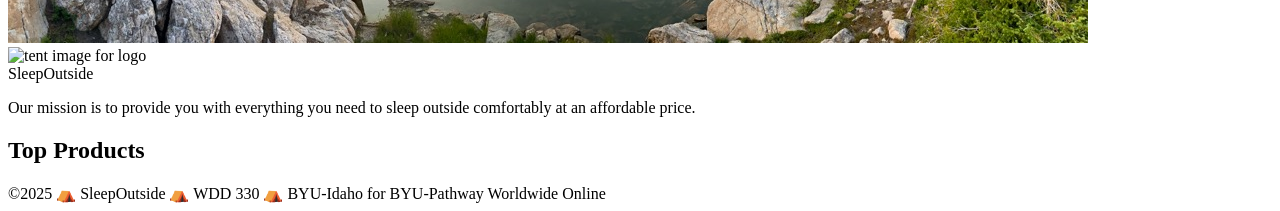
==== commit ea42de77: "w02 individual: dynamic product list with reusable template" ====
--- a/src/index.html
+++ b/src/index.html
@@ -5,7 +5,9 @@
     <meta name="viewport" content="width=device-width, initial-scale=1.0" />
     <title>Sleep Outside | Home</title>
     <link rel="stylesheet" href="/css/style.css" />
+    <script src="/js/main.js" type="module"></script>
   </head>
+
   <body>
     <header class="divider">
       <div class="logo">
@@ -61,58 +63,12 @@
 
       <section class="products">
         <h2>Top Products</h2>
-        <ul class="product-list">
-          <li class="product-card">
-            <a href="product_pages/marmot-ajax-3.html">
-              <img
-                src="images/tents/marmot-ajax-tent-3-person-3-season-in-pale-pumpkin-terracotta~p~880rr_01~320.jpg"
-                alt="Marmot Ajax tent"
-              />
-              <h3 class="card__brand">Marmot</h3>
-              <h2 class="card__name">Ajax Tent - 3-Person, 3-Season</h2>
-              <p class="product-card__price">$199.99</p></a
-            >
-          </li>
-          <li class="product-card">
-            <a href="product_pages/northface-talus-4.html">
-              <img
-                src="images/tents/the-north-face-talus-tent-4-person-3-season-in-golden-oak-saffron-yellow~p~985rf_01~320.jpg"
-                alt="Talus Tent - 4-Person, 3-Season"
-              />
-              <h3 class="card__brand">The North Face</h3>
-              <h2 class="card__name">Talus Tent - 4-Person, 3-Season</h2>
-              <p class="product-card__price">$199.99</p></a
-            >
-          </li>
-
-          <li class="product-card">
-            <a href="product_pages/northface-alpine-3.html">
-              <img
-                src="images/tents/the-north-face-alpine-guide-tent-3-person-4-season-in-canary-yellow-high-rise-grey~p~985pr_01~320.jpg"
-                alt="Alpine Guide Tent - 3-Person, 4-Season"
-              />
-              <h3 class="card__brand">The North Face</h3>
-              <h2 class="card__name">Alpine Guide Tent - 3-Person, 4-Season</h2>
-              <p class="product-card__price">$349.99</p></a
-            >
-          </li>
-          <li class="product-card">
-            <a href="product_pages/cedar-ridge-rimrock-2.html">
-              <img
-                src="images/tents/cedar-ridge-rimrock-tent-2-person-3-season-in-rust-clay~p~344yj_01~320.jpg"
-                alt="Rimrock Tent - 2-Person, 3-Season"
-              />
-              <h3 class="card__brand">Cedar Ridge</h3>
-              <h2 class="card__name">Rimrock Tent - 2-Person, 3-Season</h2>
-              <p class="product-card__price">$69.99</p></a
-            >
-          </li>
-        </ul>
+        <ul class="product-list"></ul>
       </section>
     </main>
     <footer>
       &copy;2025 ⛺ SleepOutside ⛺ WDD 330 ⛺ BYU-Idaho for BYU-Pathway
-      Worldwide OnlineNot
+      Worldwide Online
     </footer>
   </body>
 </html>
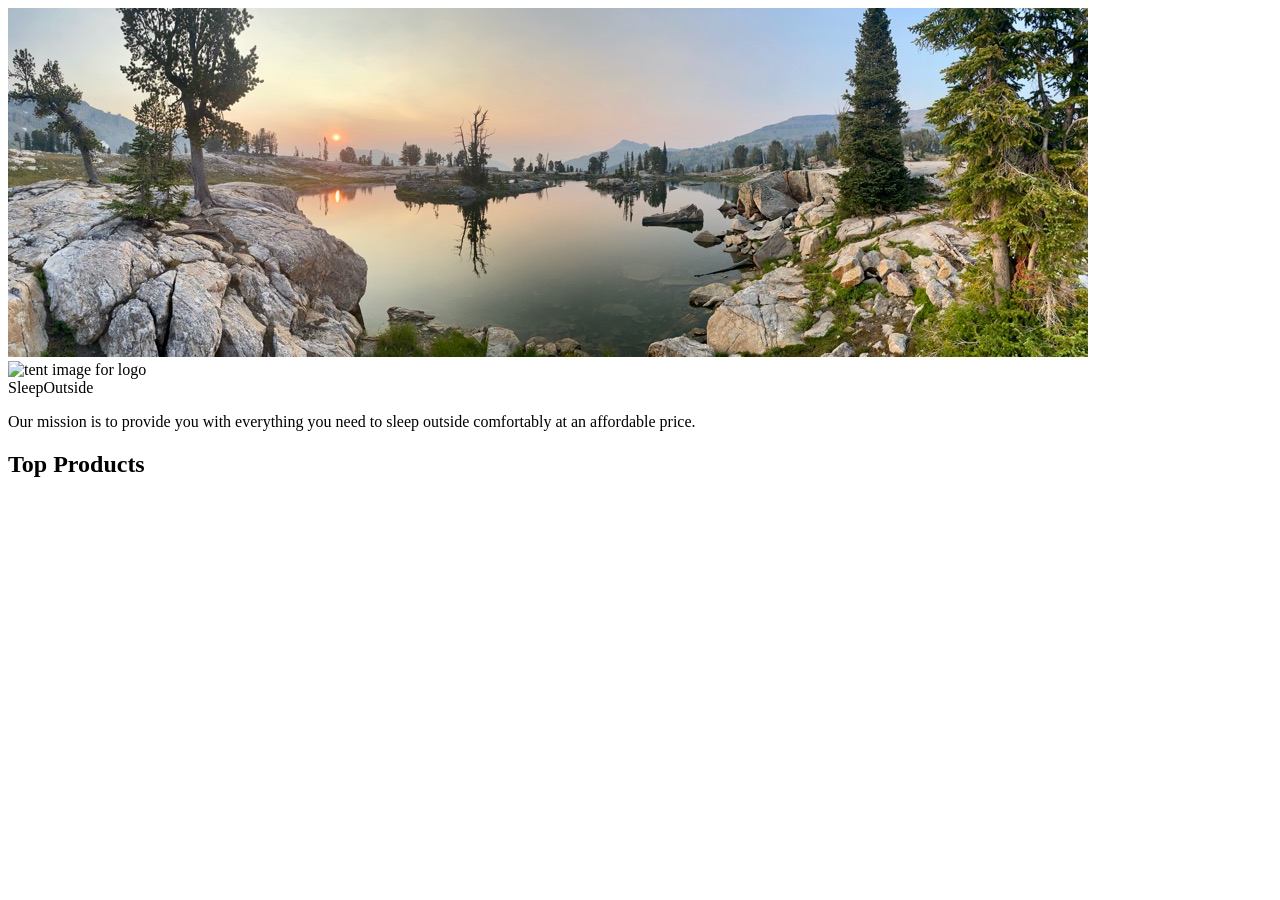
==== commit f95882da: "w03 team: dynamic header and footer with AJAX templates" ====
--- a/src/index.html
+++ b/src/index.html
@@ -9,39 +9,7 @@
   </head>
 
   <body>
-    <header class="divider">
-      <div class="logo">
-        <img src="/images/noun_Tent_2517.svg" alt="tent image for logo" />
-        <a href="index.html"> Sleep<span class="highlight">Outside</span></a>
-      </div>
-      <div class="cart">
-        <a href="cart/index.html">
-          <svg xmlns="http://www.w3.org/2000/svg" viewBox="0 0 100 100">
-            <path
-              d="M18.9 32.6c1.1 2.4 2.5 3.3 5.4 3.3 1.6 0 3.6-0.3 5.9-0.6 3.2-0.5 6.9-1 11.2-1 2.1 0 4.3 0.1 6.4 0.3 2.1 0.1 4.2 0.3 6.1 0.3 3.2 0 5.2-0.4 5.9-1.2 2.7-2.7 2.8-8.8 2.9-14.6 0.1-6.7 0.2-14.5 4.6-18.7 -0.5 0-1 0-1.6 0 -14.2 0-37.5 0-41.1 0C15.6 6.2 14.9 23.6 18.9 32.6z"
-            />
-            <path
-              d="M90.1 29.7c1-3.3 1.5-7.3 1.5-11.2 0-9-2.7-18.8-8.6-18.8 -0.1 0-0.2 0-0.3 0L77.8-0.1c-0.3 0.2-0.8 0.3-1.1 0.4 0 0 0 0 0 0 -0.2 0-0.3 0-0.4 0 -4.5 0.1-7 1.8-8.4 4.9l8.9-0.1c-1.6 3.6-2.4 8.7-2.4 13.5 0 4.9 0.8 9.9 2.5 13.6l-12.3 0c-0.2 0.4-0.4 0.8-0.6 1.2 -0.2 0.4-0.4 0.7-0.6 1.1 -0.1 0.1-0.1 0.2-0.2 0.3 -0.3 0.4-0.5 0.7-0.9 1.1 0 0 0 0 0 0 0 0-0.1 0.1-0.1 0.1 -0.1 0.1-0.2 0.2-0.4 0.3 -0.2 0.1-0.4 0.3-0.6 0.4 0 0 0 0 0 0 -0.4 0.2-0.9 0.4-1.4 0.6 -1.3 0.4-2.9 0.6-4.9 0.7 -0.5 1.5-1.1 4.1 0 5.5l3.1 3.9 0 0.8c0 2.8-2.3 4.8-2.8 5.2l-3-3.8c0.3-0.2 0.5-0.5 0.7-0.8l-1.8-2.3c-2.2-2.7-1.8-6.3-1.2-8.7 -0.7 0-1.4-0.1-2-0.1 -2.1-0.1-4.3-0.3-6.2-0.3 -4.1 0-7.7 0.5-10.8 1 -1 0.2-2 0.3-3 0.4 -0.5 1.5-1.2 4.4-0.1 5.9l3.1 4 0 0.8c0 2.8-2.3 4.8-2.8 5.2l-3.1-3.8c0.3-0.2 0.6-0.6 0.7-0.9l-1.8-2.4c-2.1-2.8-1.8-6.3-1.2-8.7 -1.6-0.2-2.9-0.8-4-1.7h0c-0.8-0.6-1.4-1.4-2-2.4 -0.1-0.1-0.2-0.3-0.2-0.5 -0.1-0.2-0.2-0.4-0.3-0.6 -0.3-0.6-0.5-1.2-0.7-1.8l-5.6 0c-1-0.3-3.5-4.8-3.5-13.2 0-8.1 3.7-13.1 4.9-13.2L16.4 5.6c0.9-1.9 2-3.7 3.4-5.2L11.2 0.5c-5.4 0-10.1 8.6-10.1 18.4 0 8.9 2.7 18.4 8.6 18.4h2.4c-1.8 10.7-6.6 43 0.4 56.5 0.7 1.4 4.3 3.4 12.2 4.6 20.2 3.1 49.8-0.5 54.6-5.3 0.7-0.7 1.3-1.7 1.8-2.9 2-0.3 8.2-1.7 12.4-8.4C100.1 71.5 98.9 53.9 90.1 29.7zM35.6 87.1c-2.6 2-10.5 2.1-12.1 2.1 0 0 0 0 0 0 -3.9 0-9-0.4-10.8-2.3 -2.6-2.7-1.5-13-0.6-19.1 -0.1-1.9 0-5.8 2.2-7.2 1.9-1.2 8.7-1.3 11.6-1.3 6.4 0 7.4 0.6 7.8 0.9 3 1.8 3.1 5.6 2.6 7.8C37.7 75.5 38.6 84.8 35.6 87.1zM70.1 87.5c-2.6 2-10.5 2.1-12.1 2.1 0 0 0 0 0 0 -3.9 0-9-0.4-10.8-2.3 -2.6-2.7-1.5-13-0.6-19.1 -0.1-1.9 0-5.8 2.2-7.2 1.9-1.2 8.7-1.3 11.6-1.3 6.4 0 7.4 0.6 7.8 0.9 3 1.8 3.1 5.6 2.6 7.8C72.2 76 73.1 85.3 70.1 87.5zM85.9 12.3c-0.6-1.3-1.3-2.2-1.9-2.5 -0.5-0.3-1-0.3-1.4 0 -1.7 1.1-3.2 12.2-0.6 17.9 0.4 0.9 0.9 1.1 1.3 1.1 0.1 0 0.2 0 0.3 0 1.8-0.5 2.1-6.2 1.7-8.6l-1.6 0.2c0.3 2.2 0 5.1-0.4 6.3 -2.1-5.3-0.8-14.1 0.1-15.5 0.8 0.6 2.2 3.5 3.1 8 -0.1 7.9-2.4 12.3-3.4 12.8 -1-0.5-3.4-5.2-3.4-13.5 0-8.3 2.4-13 3.4-13.5C83.7 5.4 85.1 7.9 85.9 12.3zM87.3 77.7c-1.4 2.3-3.1 3.6-4.6 4.3 1.2-12.2-1-31-3.5-44.7h3.3c0.1 0 0.3 0 0.4 0 0.6 0 1.2-0.1 1.8-0.4C92.8 60.7 90.7 72.2 87.3 77.7z"
-            />
-            <path
-              d="M24.7 71v5h-5.2v-5.4c-1.4-0.3-2.7-0.6-3.7-0.9 -0.9 6.8-1.1 13.3-0.3 14.5 0.4 0.3 2.9 1.1 8 1.1h0c5 0 8.8-0.7 9.7-1.3 0.8-1.3 0.6-7.7-0.4-14.4C30.7 70.1 27.5 70.8 24.7 71z"
-            />
-            <path
-              d="M58.8 68.9c2.9-0.1 6.4-0.9 8.3-1.4 0.1-0.8 0.3-2.8-0.7-3.5 -0.5-0.2-2.5-0.4-5.9-0.4 -4.9 0-8.6 0.4-9.5 0.7 -0.3 0.5-0.5 1.9-0.5 3.3C52.5 68.1 56 69 58.8 68.9z"
-            />
-            <path
-              d="M24.3 68.4c2.9-0.1 6.4-0.9 8.3-1.4 0.1-0.8 0.3-2.8-0.7-3.5 -0.5-0.2-2.5-0.4-5.9-0.4 -4.9 0-8.6 0.4-9.5 0.7 -0.3 0.5-0.5 1.9-0.5 3.3C18 67.7 21.5 68.6 24.3 68.4z"
-            />
-            <path
-              d="M60.1 71.4v3.3h-5.2v-3.4c-1.7-0.3-3.3-0.7-4.6-1 -0.9 6.8-1.1 13.3-0.3 14.5 0.4 0.3 2.9 1.1 8 1.1h0c5 0 8.8-0.7 9.7-1.3 0.8-1.3 0.6-7.7-0.4-14.4C65.5 70.5 62.7 71.1 60.1 71.4z"
-            />
-
-            <!-- <text x="0" y="115" fill="#000000" font-size="5px" font-weight="bold" font-family="'Helvetica Neue', Helvetica, Arial-Unicode, Arial, Sans-serif">Created by Natalia Woodroffe</text>
-            <text x="0" y="120" fill="#000000" font-size="5px" font-weight="bold" font-family="'Helvetica Neue', Helvetica, Arial-Unicode, Arial, Sans-serif">from the Noun Project</text> -->
-          </svg>
-        </a>
-      </div>
-    </header>
+    <header class="divider" id="main-header"></header>
     <main class="divider">
       <div class="hero">
         <img
@@ -66,9 +34,6 @@
         <ul class="product-list"></ul>
       </section>
     </main>
-    <footer>
-      &copy;2025 ⛺ SleepOutside ⛺ WDD 330 ⛺ BYU-Idaho for BYU-Pathway
-      Worldwide Online
-    </footer>
+    <footer id="main-footer"></footer>
   </body>
 </html>
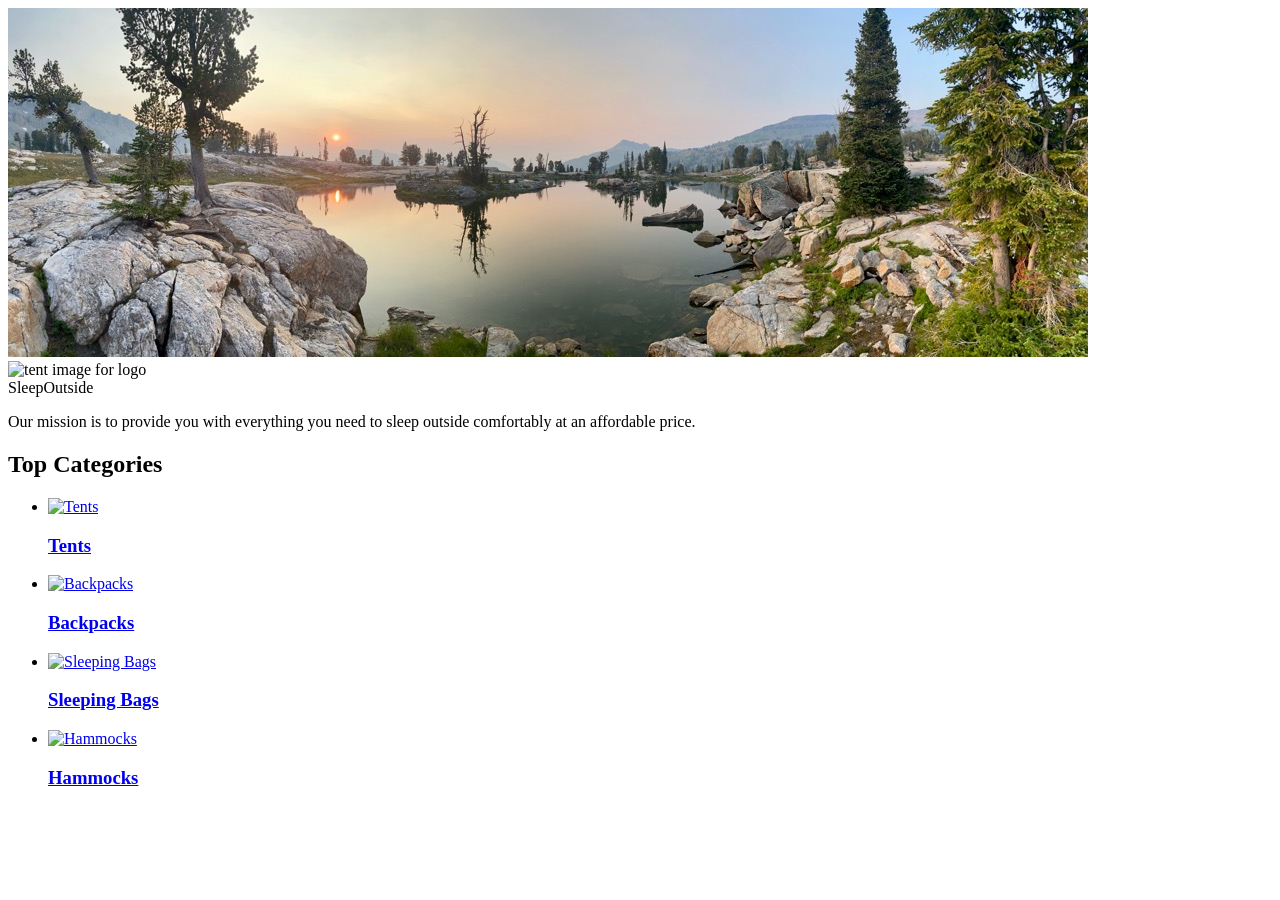
==== commit 0615699d: "w03 individual: expand inventory with API and categories" ====
--- a/src/index.html
+++ b/src/index.html
@@ -29,9 +29,37 @@
         </div>
       </div>
 
-      <section class="products">
-        <h2>Top Products</h2>
-        <ul class="product-list"></ul>
+      <section class="categories">
+        <h2>Top Categories</h2>
+        <ul class="category-list">
+          <li class="category">
+            <a href="/product_listing/?category=tents">
+              <img src="/images/categories/tents.svg" alt="Tents" />
+              <h3>Tents</h3>
+            </a>
+          </li>
+          <li class="category">
+            <a href="/product_listing/?category=backpacks">
+              <img src="/images/categories/backpacks.svg" alt="Backpacks" />
+              <h3>Backpacks</h3>
+            </a>
+          </li>
+          <li class="category">
+            <a href="/product_listing/?category=sleeping-bags">
+              <img
+                src="/images/categories/sleeping-bags.svg"
+                alt="Sleeping Bags"
+              />
+              <h3>Sleeping Bags</h3>
+            </a>
+          </li>
+          <li class="category">
+            <a href="/product_listing/?category=hammocks">
+              <img src="/images/categories/hammocks.svg" alt="Hammocks" />
+              <h3>Hammocks</h3>
+            </a>
+          </li>
+        </ul>
       </section>
     </main>
     <footer id="main-footer"></footer>
